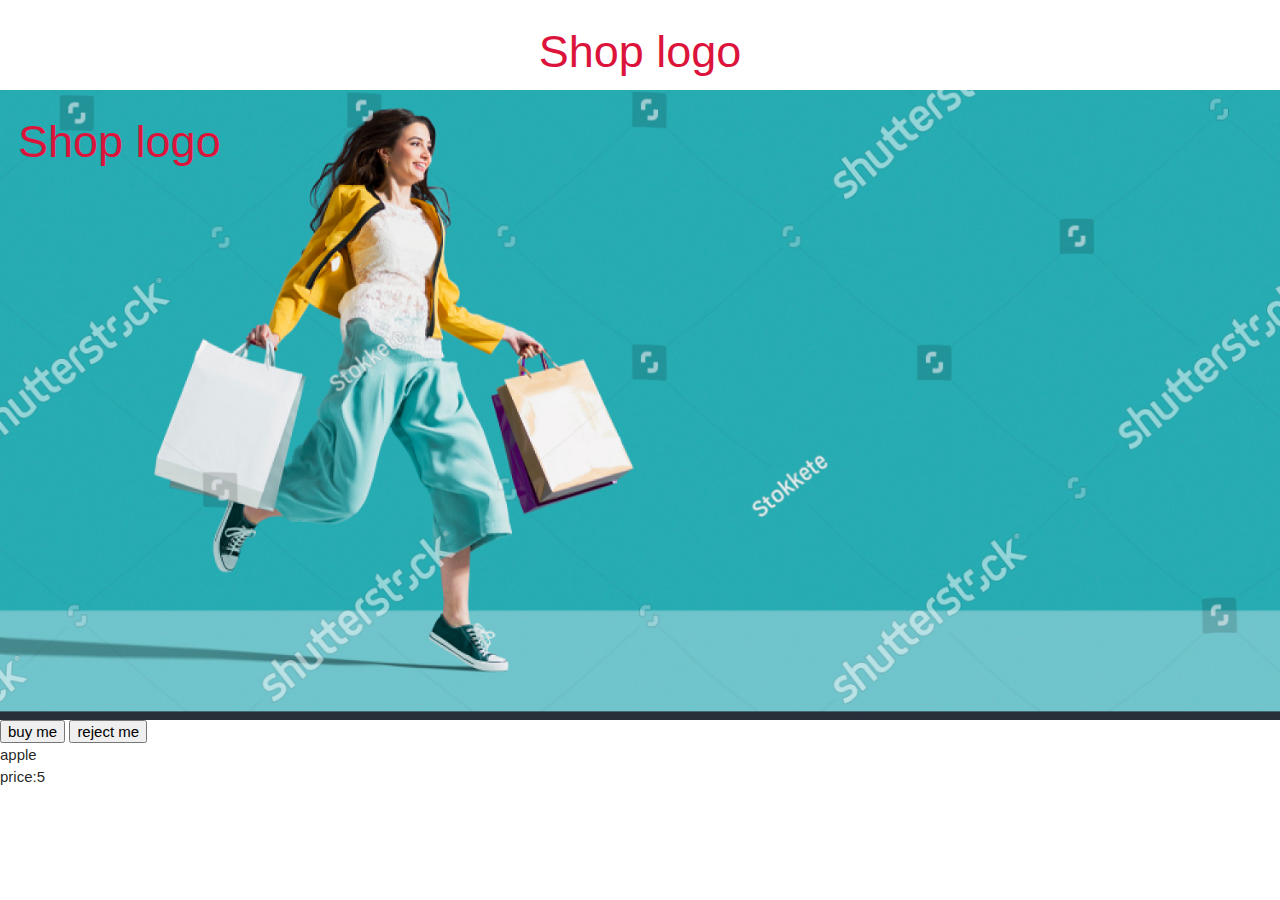
==== index.html @ 0f32e37a "Rename INDEX.html to index.html" ====
<html lang="en">
<head>
    <meta charset="UTF-8">
    <meta name="viewport" content="width=device-width, initial-scale=1.0">
    <meta http-equiv="X-UA-Compatible" content="ie=edge">

    <link rel="stylesheet" href="shoppingcart.css" type="text/css">
<!-- Your custom script here -->
<!-- Compiled and minified CSS -->
    <link rel="stylesheet" href="https://cdnjs.cloudflare.com/ajax/libs/materialize/1.0.0/css/materialize.min.css">
    
    <title>Document</title>
</head>
<body>
<!-- logo bar   -->
    <div class="center logo">Shop logo </div>
<!--top scroll  -->
    <div class="topper"><div class=" logo">Shop logo </div></div>
    
    <button onClick="myfunction()">buy me</button>
    
    <button onClick="discardfunction()">reject me</button>
    <div>apple </div>
    <div>price:5 </div>
    <div id="apple" ></div>
    <div id="price"></div>
   <!-- Compiled and minified JavaScript -->
    <script src="https://cdnjs.cloudflare.com/ajax/libs/materialize/1.0.0/js/materialize.min.js"></script>
              
<!--code for react js    -->
<script  src="shoppingcart.js"> </script>
</body>
</html>
---- shoppingcart.css ----
.topper{
width:100vw;
        height:70vh;
    position:relative;
    background-image: url("shop.jpg");
    background-repeat: no-repeat;
    background-size: cover;
    background-position: center;
}
.logo{
    height:10vh;
    color: crimson;
    font-size:5vh;
    padding:2vh;
    font-stretch: extra-expanded;

}
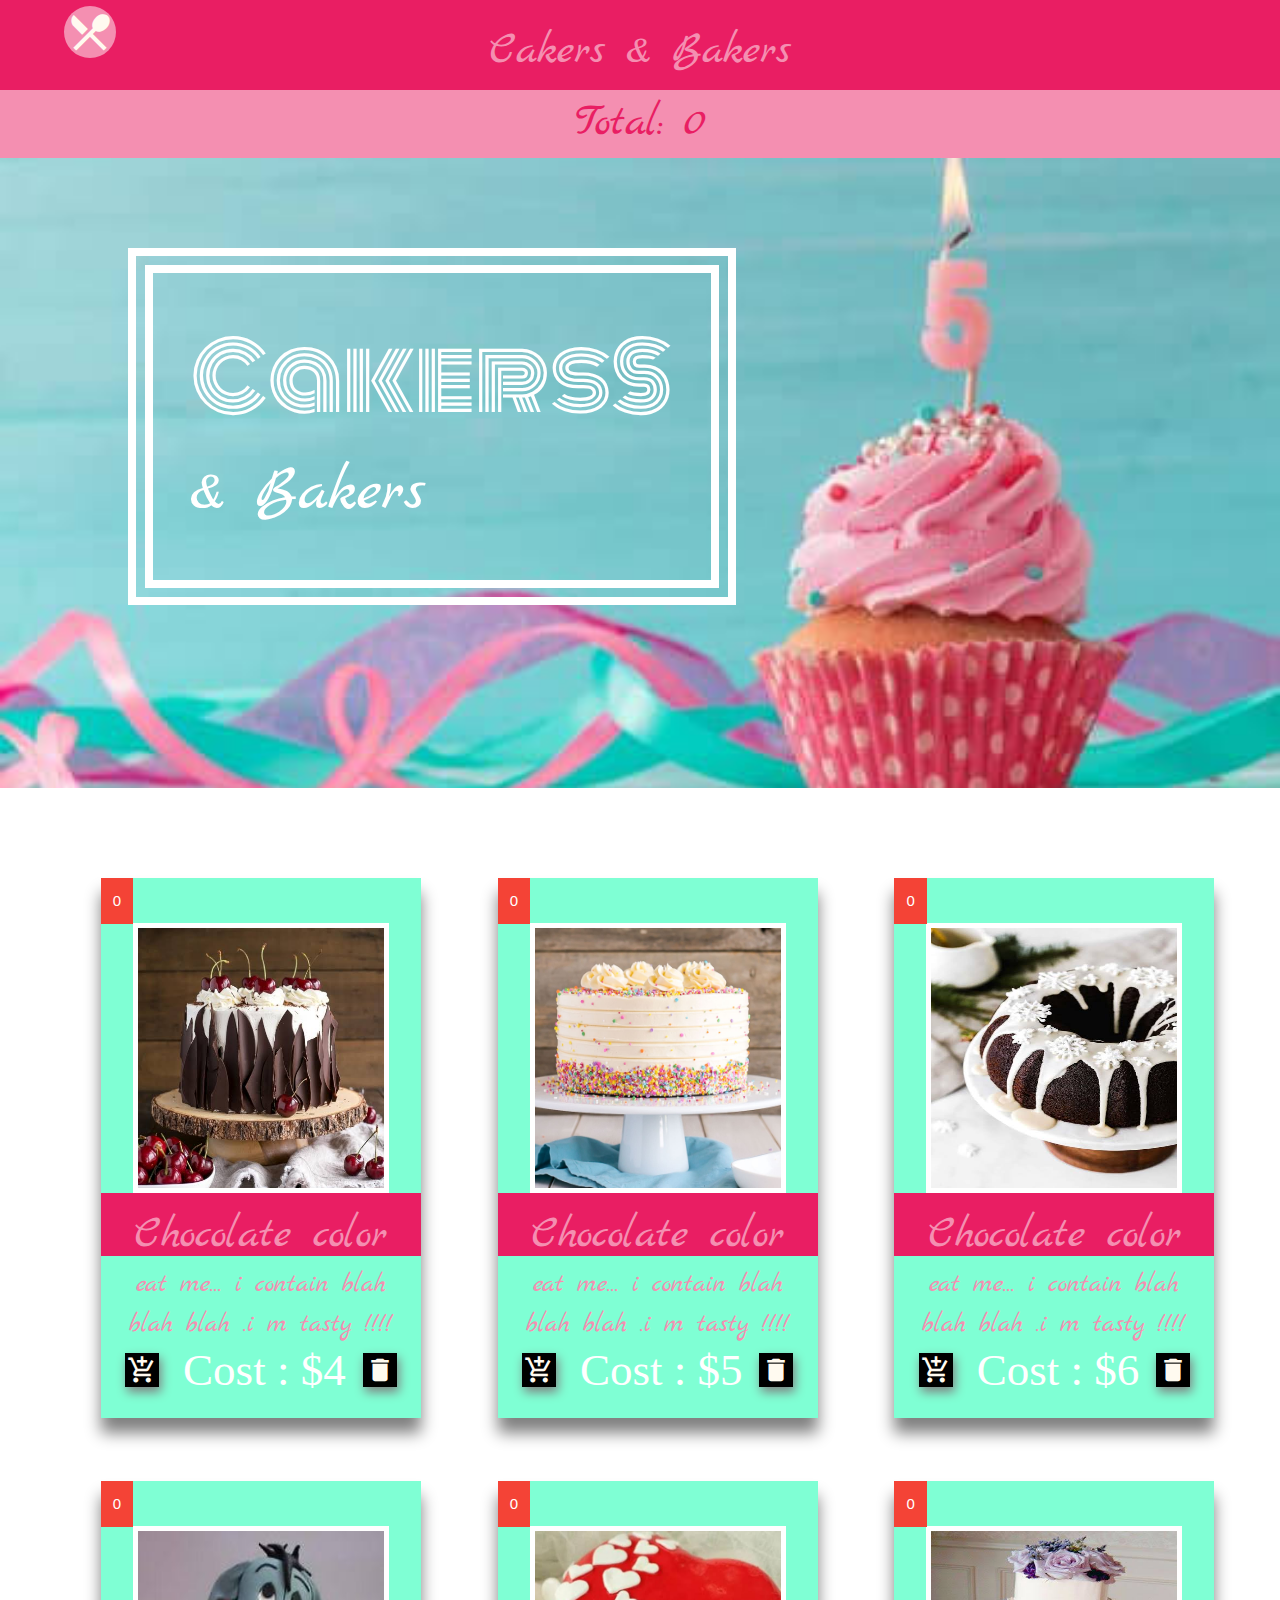
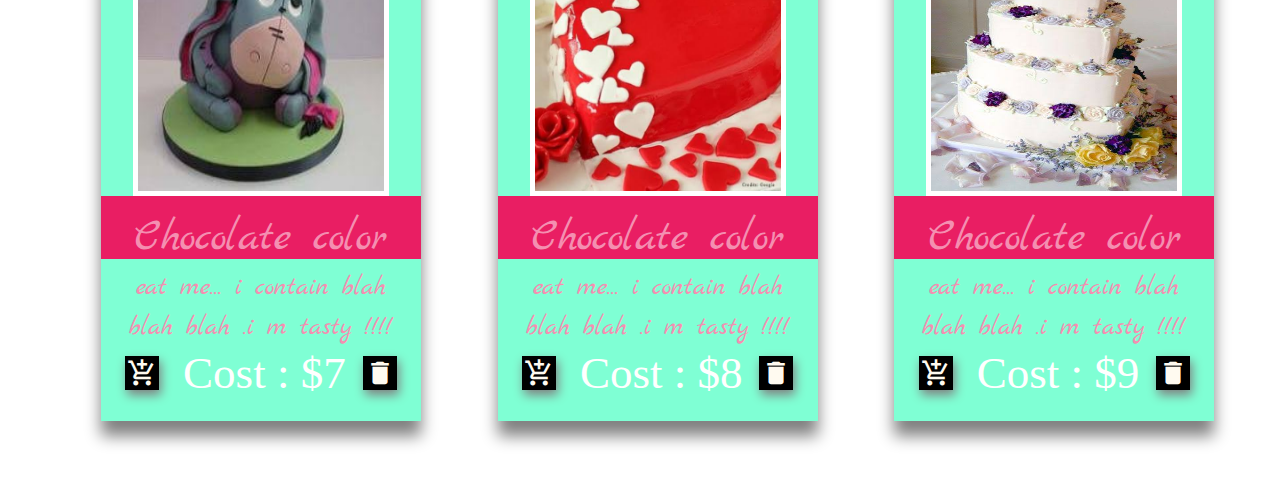
==== commit c02e23fa: "Rename shoppingcart.html to index.html" ====
--- a/index.html
+++ b/index.html
@@ -8,26 +8,161 @@
 <!-- Your custom script here -->
 <!-- Compiled and minified CSS -->
     <link rel="stylesheet" href="https://cdnjs.cloudflare.com/ajax/libs/materialize/1.0.0/css/materialize.min.css">
-    
+<!-- MATERIAL ICON   -->
+    <link href="https://fonts.googleapis.com/icon?family=Material+Icons"
+      rel="stylesheet">
+<!-- google fonts   -->
+    <link href="https://fonts.googleapis.com/css?family=Ma+Shan+Zheng|Marck+Script|Monoton&display=swap" rel="stylesheet">
     <title>Document</title>
 </head>
 <body>
 <!-- logo bar   -->
-    <div class="center logo">Shop logo </div>
+    <div class="center logo">Cakers &amp; Bakers
+<!--    drop down menu    -->
+          
+        <div><i class="material-icons spoon">
+restaurant_menu
+        </i></div>
+
+  <!-- Dropdown Structure -->
+
+        </div>
+     <div class="YO center">Total: <span id="total">0
+     </span></div>
+
 <!--top scroll  -->
-    <div class="topper"><div class=" logo">Shop logo </div></div>
+    <div class="topper"><div class="white-text yup">CakersS <BR/><div class="BAKERS" >&amp; Bakers </div></div></div>
+    <div class="image-gallery">
+        <div class="row center ">
+        <div class="col   center s12 m6 l4">
+            <div class="items center">
+                <img src="img1.jpg" class="imagecake">
+                 <div class="white-text red count" id="cake0">0</div>
+<!-- head,description,buttons -->
+                <div class="text">
+                   
+                <div class="text-head">Chocolate color</div>    <div class="description">
+                eat me... i contain blah blah blah .i m tasty !!!!
+                    </div>
+                    
+                <div class="but">
+                    <i class="material-icons buttons" onclick="counter(0)">
+add_shopping_cart
+</i><span class="cost white-text"> Cost : $4</span>
+                    <i class="material-icons buttons" onclick="remove(0)">
+delete
+</i></div> </div></div></div>
+            
+             <div class="col   center s12 m6 l4">
+            <div class="items center">
+                <img src="img2.jpg" class="imagecake">
+                <div class="white-text red count" id="cake1">0</div>
+<!-- head,description,buttons -->
+                <div class="text">
+                   
+                <div class="text-head">Chocolate color</div>    <div class="description">
+                eat me... i contain blah blah blah .i m tasty !!!!
+                    </div>
+                    
+                <div class="but">
+                    <i class="material-icons buttons" onclick="counter(1)">
+add_shopping_cart
+</i><span class="cost white-text"> Cost : $5</span>
+                    <i class="material-icons buttons" onclick="remove(1)">
+delete
+</i></div> </div>
+            </div></div>
+            
+            
+             <div class="col center s12 m6 l4">
+            <div class="items center">
+                <img src="img3.jpg" class="imagecake"> 
+            <div class="white-text red count" id="cake2">0</div>
+<!-- head,description,buttons -->
+                <div class="text">
+                   
+                <div class="text-head">Chocolate color</div>    <div class="description">
+                eat me... i contain blah blah blah .i m tasty !!!!
+                    </div>
+                    
+                <div class="but">
+                    <i class="material-icons buttons" onclick="counter(2)">
+add_shopping_cart
+</i><span class="cost white-text"> Cost : $6</span>
+                    <i class="material-icons buttons" onclick="remove(2)" >
+delete
+</i></div> </div></div></div>
+            
+             <div class="col   center s12 m6 l4">
+            <div class="items center">
+                <img src="img4.jpg" class="imagecake"> 
+                <div class="white-text red count" id="cake3">0</div>
+<!-- head,description,buttons -->
+                <div class="text">
+                   
+                <div class="text-head">Chocolate color</div>    <div class="description">
+                eat me... i contain blah blah blah .i m tasty !!!!
+                    </div>
+                    
+                <div class="but">
+                    <i class="material-icons buttons" onclick="counter(3)">
+add_shopping_cart
+</i><span class="cost white-text"> Cost : $7</span>
+                    <i class="material-icons buttons" onclick="remove(3)">
+delete
+</i></div> </div>
+            </div></div>
+            
+             <div class="col   center s12 m6 l4">
+            <div class="items center">
+                <img src="img5.jpg" class="imagecake"> 
+                <div class="white-text red count" id="cake4">0</div>
+<!-- head,description,buttons -->
+                <div class="text">
+                   
+                <div class="text-head">Chocolate color</div>    <div class="description">
+                eat me... i contain blah blah blah .i m tasty !!!!
+                    </div>
+                    
+                <div class="but">
+                    <i class="material-icons buttons" onclick="counter(4)">
+add_shopping_cart
+</i><span class="cost white-text"> Cost : $8</span>
+                    <i class="material-icons buttons" onclick="remove(4)">
+delete
+</i></div> </div>
+            </div></div>
+            
+             <div class="col center s12 m6 l4">
+            <div class="items center">
+                <img src="img%206.jpg" class="imagecake"> 
+                
+            <div class="white-text red count" id="cake5">0</div>
+<!-- head,description,buttons -->
+                <div class="text">
+                   
+                <div class="text-head">Chocolate color</div>    <div class="description">
+                eat me... i contain blah blah blah .i m tasty !!!!
+                    </div>
+                    
+                <div class="but">
+                    <i class="material-icons buttons" onclick="counter(5)">
+add_shopping_cart
+</i><span class="cost white-text"> Cost : $9</span>
+                    <i class="material-icons buttons" onclick="remove(5)">
+delete
+</i></div> </div></div></div>
+        </div>
+    </div>
     
-    <button onClick="myfunction()">buy me</button>
-    
-    <button onClick="discardfunction()">reject me</button>
-    <div>apple </div>
-    <div>price:5 </div>
-    <div id="apple" ></div>
-    <div id="price"></div>
+    <script
+     src="https://code.jquery.com/jquery-3.4.1.js"></script>
+        
    <!-- Compiled and minified JavaScript -->
     <script src="https://cdnjs.cloudflare.com/ajax/libs/materialize/1.0.0/js/materialize.min.js"></script>
               
 <!--code for react js    -->
 <script  src="shoppingcart.js"> </script>
+  
 </body>
 </html>
--- a/shoppingcart.css
+++ b/shoppingcart.css
@@ -1,17 +1,135 @@
 .topper{
-width:100vw;
+width:100%;
         height:70vh;
-    position:relative;
-    background-image: url("shop.jpg");
+    
+    background: url("shop.jpg");
     background-repeat: no-repeat;
-    background-size: cover;
+    background-size:cover;
     background-position: center;
+    font-family: 'Monoton', cursive;
+    font-size:7vw;
+        position:relative;
+}
+.BAKERS{
+     font-size:5vw;
+    font-family:  'Marck ScripT', cursive;
+}
+.yup{
+    border-style: double;
+    border:2vw white;
+    border-style: double;
+    padding: 3vw;
+    
+    position: absolute;
+    top:10vh;left:10vw;
+}
+.spoon{position:absolute;
+
+top:0.7vh;
+background:#F48FB1;
+    border-radius:50%;
+    padding:2px;
+    color:floralwhite;
+    
+}
+.YO{position: relative; right:0vw;color: #E91E63; background-color: #F48FB1;
+font-size:5vh;
+font-family: 'Marck Script', cursive;
+
+}
+.material-icons.spoon { font-size: 48px; left:5vw; 
+
+
 }
 .logo{
     height:10vh;
-    color: crimson;
+    color: #F48FB1;
     font-size:5vh;
     padding:2vh;
     font-stretch: extra-expanded;
+background-color: #E91E63;
+    font-family: 'Marck Script', cursive;
+    
+}
+.imagecake{
+    height:30vh;
+    width:20vw;
+   margin-top: 5vh; 
+    border:white solid 5px; 
+}
+.items{
+    height:60vh;
+position: relative;
+    width:25vw;
+     background-color: aquamarine;
+    box-shadow: 0 15px 15px grey;
+    margin-bottom: 7vh;
+}
+.image-gallery{
+ margin-left: 7vw;
+    margin-top: 10vh;
+}
+.mnu
+{ height:40vh;
+width:40vw;}
 
+@media only screen and (max-width: 600px) {
+
+  .imagecake{
+    height:35vh;
+    width:60vw;
+   margin-top: 5vh; 
+    border:white solid 5px; 
 }
+.items{
+    height:65vh;
+position: relative;
+    width:65vw;
+     background-color: aquamarine;
+    box-shadow: 3px grey;
+    margin-bottom: 7vh;
+}  
+  
+}
+.text-head{
+    height:7vh;
+    color: #F48FB1;
+    font-size:5vh;
+    padding:1vh;
+    font-stretch: extra-expanded;
+background-color: #E91E63;
+    font-family: 'Marck Script', cursive;
+    
+}
+
+.description{
+    height:7vh;
+    color: #F48FB1;
+    font-size:3vh;
+    padding:1vh;
+    font-stretch: extra-expanded;
+
+    font-family: 'Marck Script', cursive;
+    
+}
+.but{position:relative;
+     top:2vh;
+}
+.material-icons.buttons { font-size: 30px;
+    background-color: black;
+    box-shadow: 2px 5px 10px grey;
+     padding:2px;
+    color:floralwhite;
+    margin-left:1vw;
+margin-right: 1vw;
+    }
+.cost{
+    font-family: fantasy;
+    font-size:5vh;
+}
+
+.count{
+    position:absolute;top:0px;
+    padding:12px;
+}
+
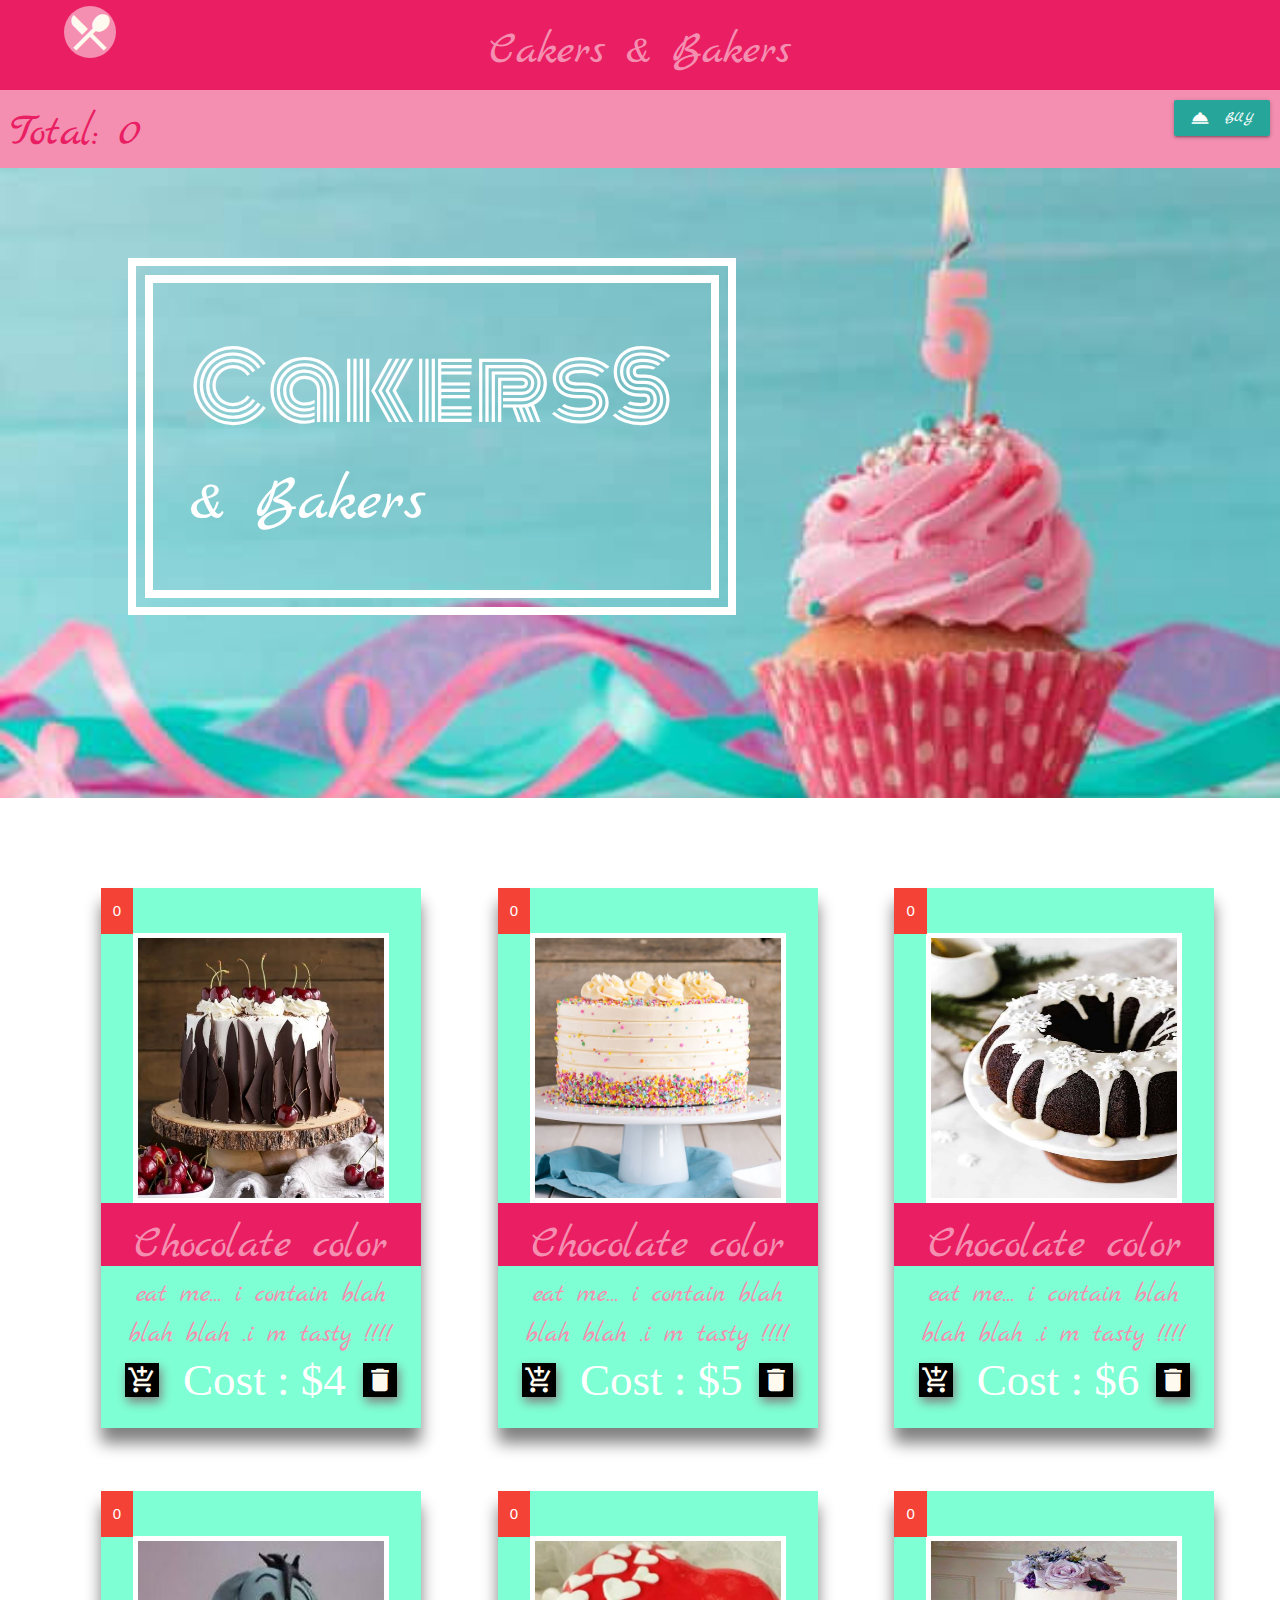
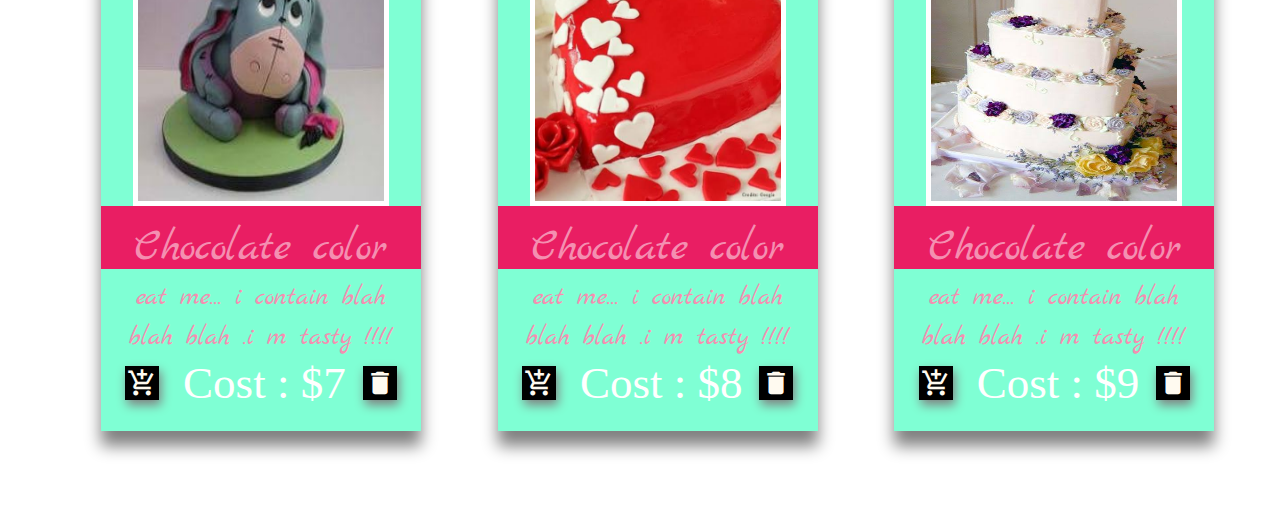
==== commit a68629d2: "Rename shoppingcart.html to index.html" ====
--- a/index.html
+++ b/index.html
@@ -27,9 +27,57 @@
   <!-- Dropdown Structure -->
 
         </div>
-     <div class="YO center">Total: <span id="total">0
-     </span></div>
-
+    <div class="YO ">Total: <span id="total">0</span>  <a class="waves-effect waves-light btn modal-trigger right" href="#modal1"><i class="material-icons left" >room_service</i>BUY</a>
+
+</div>
+
+    
+  <!-- Modal Trigger -->
+
+  <!-- Modal Structure -->
+  <div id="modal1" class="modal">
+    <div class="modal-content">
+      <h4>YOUR BILL</h4>
+      <p>TOTAL:<span id="total1">0</span></p>
+        <div>
+            <div id="chips">
+            <div id="chip0"></div>
+            <div id="chip1"></div>
+            <div id="chip2"></div>
+            <div id="chip3"></div>
+            <div id="chip4"></div>
+            <div id="chip5"></div>
+            
+            </div>
+            
+        </div> 
+        <div class="row">
+    <form class="col s12">
+      <div class="row">
+        <div class="input-field col s6">
+          <i class="material-icons prefix">account_circle</i>
+          <input id="icon_prefix" type="text" class="validate">
+          <label for="icon_prefix">First Name</label>
+        </div>
+        <div class="input-field col s6">
+          <i class="material-icons prefix">phone</i>
+          <input id="icon_telephone" type="tel" class="validate">
+          <label for="icon_telephone">Telephone</label>
+        </div>
+      </div>
+    </form>
+  </div>
+         
+        
+        
+        
+    </div>
+    <div class="modal-footer">
+      <a href="#!" class="modal-close waves-effect waves-green btn-flat">Agree</a>
+        
+    </div>
+  </div>
+    
 <!--top scroll  -->
     <div class="topper"><div class="white-text yup">CakersS <BR/><div class="BAKERS" >&amp; Bakers </div></div></div>
     <div class="image-gallery">
@@ -163,6 +211,9 @@
               
 <!--code for react js    -->
 <script  src="shoppingcart.js"> </script>
-  
+  <script> $(document).ready(function(){
+    $('.modal').modal();
+  });
+          </script>
 </body>
 </html>
--- a/shoppingcart.css
+++ b/shoppingcart.css
@@ -14,6 +14,10 @@
      font-size:5vw;
     font-family:  'Marck ScripT', cursive;
 }
+.submit{
+   
+}
+
 .yup{
     border-style: double;
     border:2vw white;
@@ -32,10 +36,11 @@
     color:floralwhite;
     
 }
-.YO{position: relative; right:0vw;color: #E91E63; background-color: #F48FB1;
+.YO{position: relative;color: #E91E63; background-color: #F48FB1;
 font-size:5vh;
 font-family: 'Marck Script', cursive;
-
+padding:10px;
+padding-bottom:0px;     
 }
 .material-icons.spoon { font-size: 48px; left:5vw; 
 
